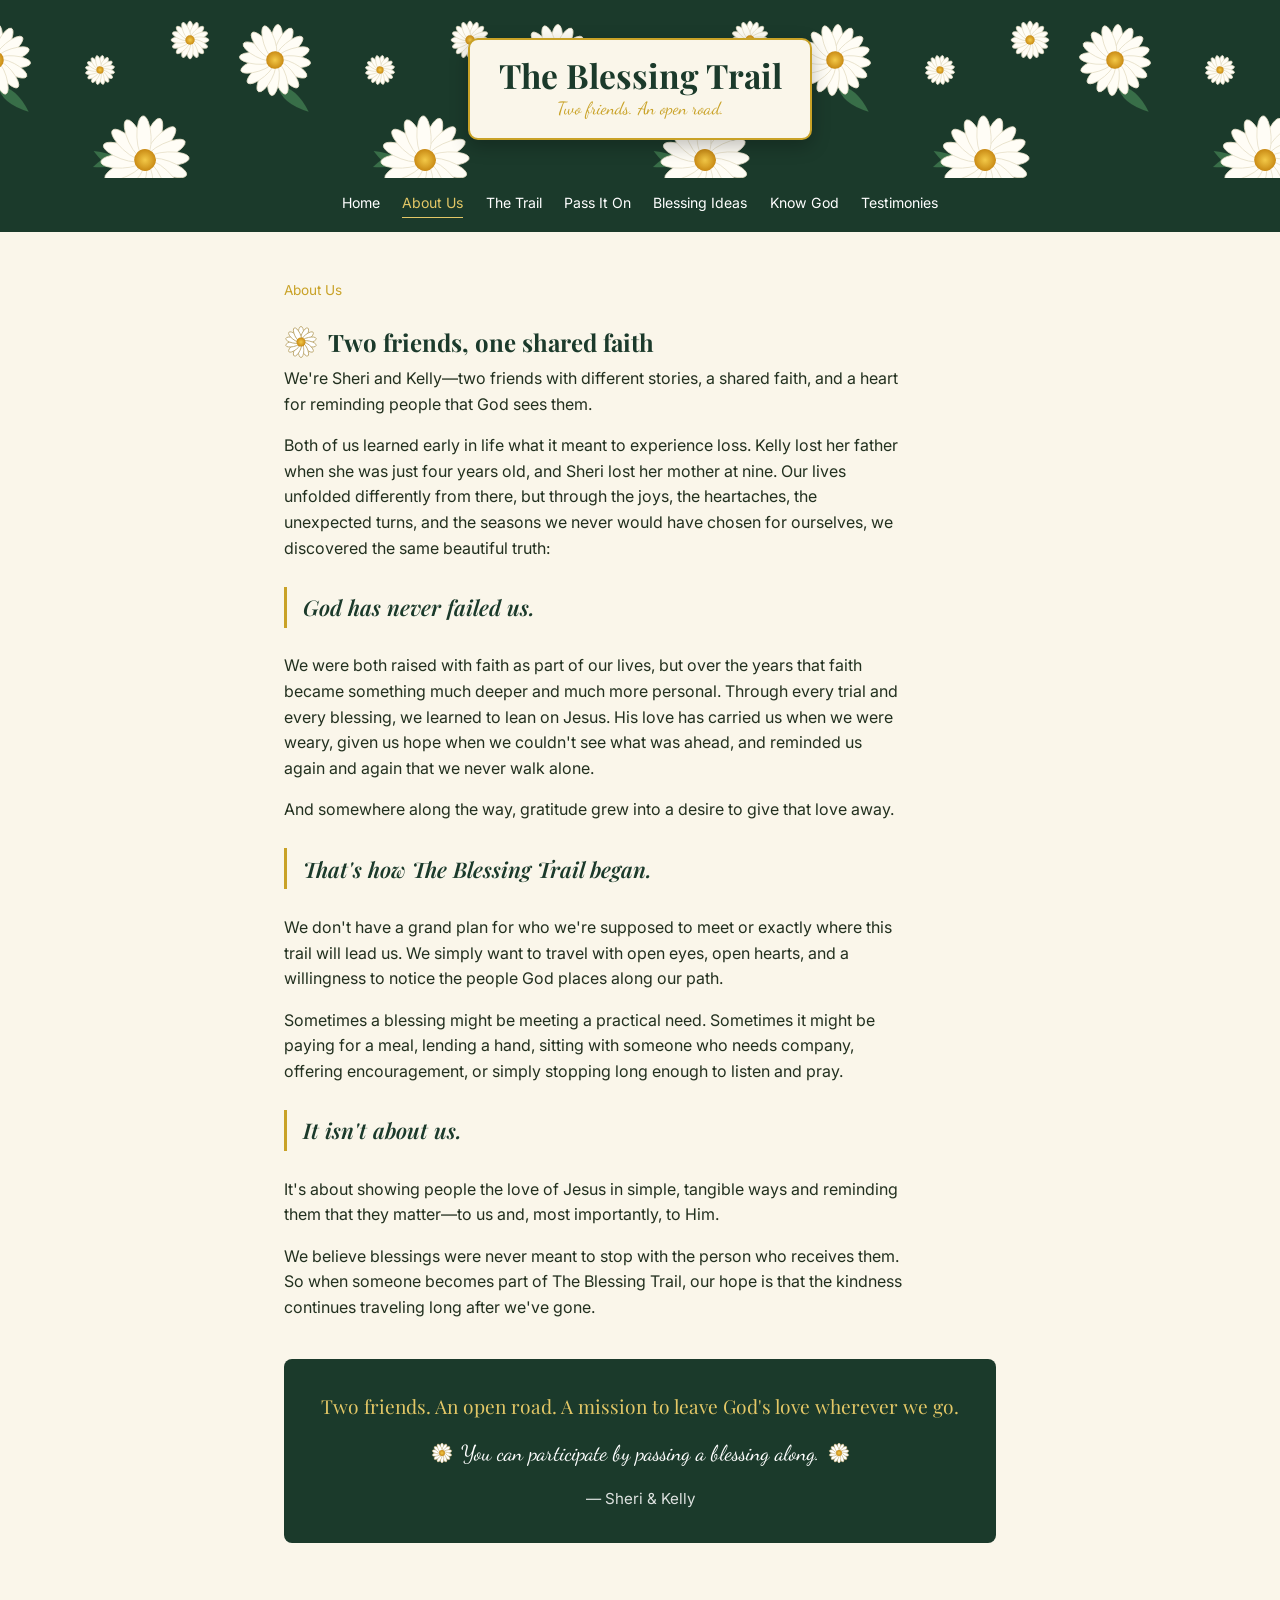
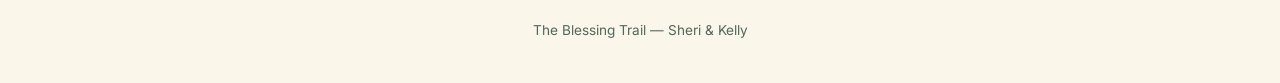
==== about.html @ 392722ab "Add About Us page Co-Authored-By: Claude Opus 5.5 <noreply@anthropic.com> Claude-Session: https://cl" ====
<!DOCTYPE html>
<html lang="en">
<head>
<meta charset="UTF-8">
<meta name="viewport" content="width=device-width, initial-scale=1, viewport-fit=cover">
<title>About Us — The Blessing Trail</title>
<meta name="description" content="Two friends. An open road. A mission to leave God's love wherever we go.">
<link rel="preconnect" href="https://fonts.googleapis.com">
<link rel="preconnect" href="https://fonts.gstatic.com" crossorigin>
<link href="https://fonts.googleapis.com/css2?family=Playfair+Display:wght@500;600;700&family=Dancing+Script:wght@600&family=Inter:wght@400;500;600&display=swap" rel="stylesheet">
<link rel="stylesheet" href="styles.css">
</head>
<body>

<header class="page-header">
  <a href="index.html">
    <span class="site-name">The Blessing Trail</span>
    <span class="tagline">Two friends. An open road.</span>
  </a>
</header>

<nav>
  <a href="index.html">Home</a>
  <a href="about.html" aria-current="page">About Us</a>
  <a href="trail.html">The Trail</a>
  <a href="pass-it-on.html">Pass It On</a>
  <a href="ideas.html">Blessing Ideas</a>
  <a href="know-god.html">Know God</a>
  <a href="testimonies.html">Testimonies</a>
</nav>

<main>

  <section class="block about" id="about-us">
    <span class="kicker">About Us</span>
    <h2>Two friends, one shared faith</h2>
    <p>We're Sheri and Kelly—two friends with different stories, a shared faith, and a heart for reminding people that God sees them.</p>
    <p>Both of us learned early in life what it meant to experience loss. Kelly lost her father when she was just four years old, and Sheri lost her mother at nine. Our lives unfolded differently from there, but through the joys, the heartaches, the unexpected turns, and the seasons we never would have chosen for ourselves, we discovered the same beautiful truth:</p>
    <p class="callout">God has never failed us.</p>
    <p>We were both raised with faith as part of our lives, but over the years that faith became something much deeper and much more personal. Through every trial and every blessing, we learned to lean on Jesus. His love has carried us when we were weary, given us hope when we couldn't see what was ahead, and reminded us again and again that we never walk alone.</p>
    <p>And somewhere along the way, gratitude grew into a desire to give that love away.</p>
    <p class="callout">That's how The Blessing Trail began.</p>
    <p>We don't have a grand plan for who we're supposed to meet or exactly where this trail will lead us. We simply want to travel with open eyes, open hearts, and a willingness to notice the people God places along our path.</p>
    <p>Sometimes a blessing might be meeting a practical need. Sometimes it might be paying for a meal, lending a hand, sitting with someone who needs company, offering encouragement, or simply stopping long enough to listen and pray.</p>
    <p class="callout">It isn't about us.</p>
    <p>It's about showing people the love of Jesus in simple, tangible ways and reminding them that they matter—to us and, most importantly, to Him.</p>
    <p>We believe blessings were never meant to stop with the person who receives them. So when someone becomes part of The Blessing Trail, our hope is that the kindness continues traveling long after we've gone.</p>

    <div class="about-closing">
      <p class="motto">Two friends. An open road. A mission to leave God's love wherever we go.</p>
      <p class="invite"><img src="daisy.svg" alt="" width="22" height="22"> You can participate by passing a blessing along. <img src="daisy.svg" alt="" width="22" height="22"></p>
      <p class="signoff">— Sheri &amp; Kelly</p>
    </div>
  </section>

</main>

<footer>
  The Blessing Trail — Sheri &amp; Kelly
</footer>

</body>
</html>
---- styles.css ----
:root{
  --cream:#faf6ea;
  --ink:#22301f;
  --green-deep:#1b3a2b;
  --green:#2f5a3f;
  --gold:#c9a227;
  --gold-soft:#e3c766;
  padding-top: env(safe-area-inset-top, 0px);
  padding-bottom: env(safe-area-inset-bottom, 0px);
}
@media (prefers-color-scheme: dark){
  :root:not([data-theme="light"]){ --cream:#faf6ea; --ink:#22301f; }
}
*{box-sizing:border-box; margin:0; padding:0;}
html{scroll-behavior:smooth; scroll-padding-top: env(safe-area-inset-top, 0px);}
body{ background:var(--cream); color:var(--ink); font-family:'Inter',sans-serif; line-height:1.6; }
h1,h2,h3{font-family:'Playfair Display',serif;}
.script{font-family:'Dancing Script',cursive;}
a{color:inherit;}

header{ background:var(--green-deep) url("daisy-pattern.svg") center top / 280px 320px repeat; }
.hero-img{ display:block; margin:0 auto; width:auto; max-width:100%; height:auto; max-height:100vh; max-height:100dvh; }

nav{
  background:var(--green-deep);
  display:flex; justify-content:center; gap:1.4rem; flex-wrap:wrap;
  padding:0.9rem 1rem;
  font-size:0.88rem;
}
nav a{ color:#ffffff; text-decoration:none; border-bottom:1px solid transparent; padding-bottom:2px; }
nav a:hover, nav a:focus-visible{ color:var(--gold-soft); border-color:var(--gold-soft); }

main{max-width:760px; margin:0 auto; padding:0 1.5rem;}

section.block{padding:3rem 0 2.6rem; border-bottom:1px solid rgba(27,58,43,0.12);}
section.block:last-of-type{border-bottom:none;}
section.block h2{ font-size:1.5rem; color:var(--green-deep); margin-bottom:0.3rem; }
section.block .kicker{ color:var(--gold); font-size:0.85rem; margin-bottom:1.3rem; display:block; }

section.block > p{max-width:62ch; margin-bottom:1rem;}

.card-front{ display:block; width:100%; max-width:420px; height:auto; margin:1.4rem auto 0; filter:drop-shadow(0 6px 10px rgba(27,58,43,0.18)); }

.counter-wrap{
  text-align:center;
  background:var(--green-deep);
  color:var(--cream);
  border-radius:8px;
  padding:2.4rem 1.5rem;
}
.counter-num{
  font-family:'Playfair Display',serif;
  font-size:clamp(3rem, 12vw, 4.5rem);
  color:var(--gold-soft);
  font-weight:700;
  line-height:1;
}
.counter-wrap p{ margin-top:0.6rem; font-size:1rem; color:#ffffff; }

.log-group{ margin-bottom:1.6rem; }
.log-group h3{ font-size:1.1rem; color:var(--green-deep); margin-bottom:0.6rem; }
.log-group h3 .state-count{ color:var(--gold); font-size:0.85rem; font-weight:400; font-family:'Inter',sans-serif; }
.log-entry{
  background:#fff;
  border-left:3px solid var(--gold);
  border-radius:3px;
  padding:0.85rem 1.1rem;
  margin-bottom:0.6rem;
}
.log-entry .city{ font-weight:600; color:var(--green-deep); font-size:0.95rem; }
.log-entry .desc{ font-size:0.9rem; color:#454f42; margin-top:0.15rem; }
.log-entry .date{ font-size:0.78rem; color:#8a8570; margin-top:0.3rem; }

.empty-state{
  background:#fff;
  border:1px dashed rgba(27,58,43,0.3);
  border-radius:6px;
  padding:1.6rem;
  text-align:center;
  color:#5c6656;
  font-style:italic;
}

.step{
  display:flex;
  gap:0.9rem;
  background:#fff;
  border:1px solid rgba(27,58,43,0.14);
  border-radius:5px;
  padding:0.9rem 1.1rem;
  margin-bottom:0.7rem;
}
.step .verse{
  font-weight:600;
  color:var(--gold);
  white-space:nowrap;
  font-size:0.88rem;
  min-width:96px;
}
.step p{ font-size:0.92rem; color:#3c4238; }

.prayer-box{
  background:var(--green-deep);
  color:var(--cream);
  border-radius:8px;
  padding:1.8rem 1.6rem;
  margin-top:1.6rem;
}
.prayer-box h3{ color:var(--gold-soft); font-size:1.05rem; margin-bottom:0.7rem; }
.prayer-box p{ font-size:0.95rem; line-height:1.8; font-style:italic; color:#ffffff; }

.block h2::before{ content:""; display:inline-block; width:1.4em; height:1.4em; margin-right:0.45em; vertical-align:-0.3em; background:url("daisy.svg") center / contain no-repeat; }

nav a[aria-current="page"]{ color:var(--gold-soft); border-color:var(--gold-soft); }

.page-header{ padding:2.4rem 1rem; text-align:center; }
.page-header a{
  display:inline-block; text-decoration:none;
  background:var(--cream); color:var(--green-deep);
  border:2px solid var(--gold); border-radius:10px;
  padding:0.9rem 1.8rem;
  box-shadow:0 6px 18px rgba(0,0,0,0.25);
}
.page-header .site-name{ font-family:'Playfair Display',serif; font-weight:700; font-size:clamp(1.5rem, 5vw, 2.1rem); display:block; line-height:1.2; }
.page-header .tagline{ font-family:'Dancing Script',cursive; color:var(--gold); font-size:1.1rem; display:block; }

.explore{ display:grid; grid-template-columns:repeat(auto-fit, minmax(160px, 1fr)); gap:0.8rem; }
.explore a{
  display:block; text-decoration:none;
  background:#fff; border:1px solid rgba(27,58,43,0.14); border-left:3px solid var(--gold);
  border-radius:5px; padding:0.9rem 1.1rem;
}
.explore a strong{ display:block; font-family:'Playfair Display',serif; color:var(--green-deep); font-size:1.05rem; }
.explore a span{ font-size:0.88rem; color:#5c6656; }
.explore a:hover, .explore a:focus-visible{ border-color:var(--gold); background:#fffdf5; }

footer{ text-align:center; padding:2.2rem 1.5rem 2.6rem; color:var(--green-deep); font-size:0.85rem; opacity:0.75; }

@media (prefers-reduced-motion: reduce){ html{scroll-behavior:auto;} }

.idea-group{ margin-top:2rem; }
.idea-group h3{ font-size:1.15rem; color:var(--green-deep); margin-bottom:0.7rem; display:flex; align-items:center; gap:0.6rem; flex-wrap:wrap; }
.idea-tag{ font-family:'Inter',sans-serif; font-size:0.72rem; font-weight:600; letter-spacing:0.04em; text-transform:uppercase; color:var(--green); background:#e6efe3; border-radius:999px; padding:0.15rem 0.6rem; }
.ideas{ list-style:none; display:grid; gap:0.55rem; }
.ideas li{
  background:#fff; border:1px solid rgba(27,58,43,0.12); border-radius:5px;
  padding:0.75rem 1rem 0.75rem 2.6rem; font-size:0.95rem; color:#3c4238;
  background-image:url("daisy.svg"); background-repeat:no-repeat; background-size:1.1rem; background-position:0.9rem 0.85rem;
}
.idea-share{ margin-top:2.4rem; background:var(--green-deep); color:#fff; border-radius:8px; padding:1.6rem; }
.idea-share h3{ color:var(--gold-soft); font-size:1.1rem; margin-bottom:0.5rem; }
.idea-share p{ font-size:0.95rem; }
.idea-share a{ color:var(--gold-soft); }

.about .callout{
  font-family:'Playfair Display',serif; font-size:1.35rem; font-weight:600; font-style:italic;
  color:var(--green-deep); border-left:3px solid var(--gold); padding:0.2rem 0 0.2rem 1rem; margin:1.6rem 0;
}
.about-closing{ margin-top:2.4rem; background:var(--green-deep); color:#fff; border-radius:8px; padding:2rem 1.6rem; text-align:center; }
.about-closing .motto{ font-family:'Playfair Display',serif; font-size:1.2rem; color:var(--gold-soft); margin-bottom:0.9rem; }
.about-closing .invite{ font-family:'Dancing Script',cursive; font-size:1.35rem; display:flex; align-items:center; justify-content:center; gap:0.5rem; flex-wrap:wrap; }
.about-closing .signoff{ margin-top:1rem; font-size:0.95rem; opacity:0.85; }
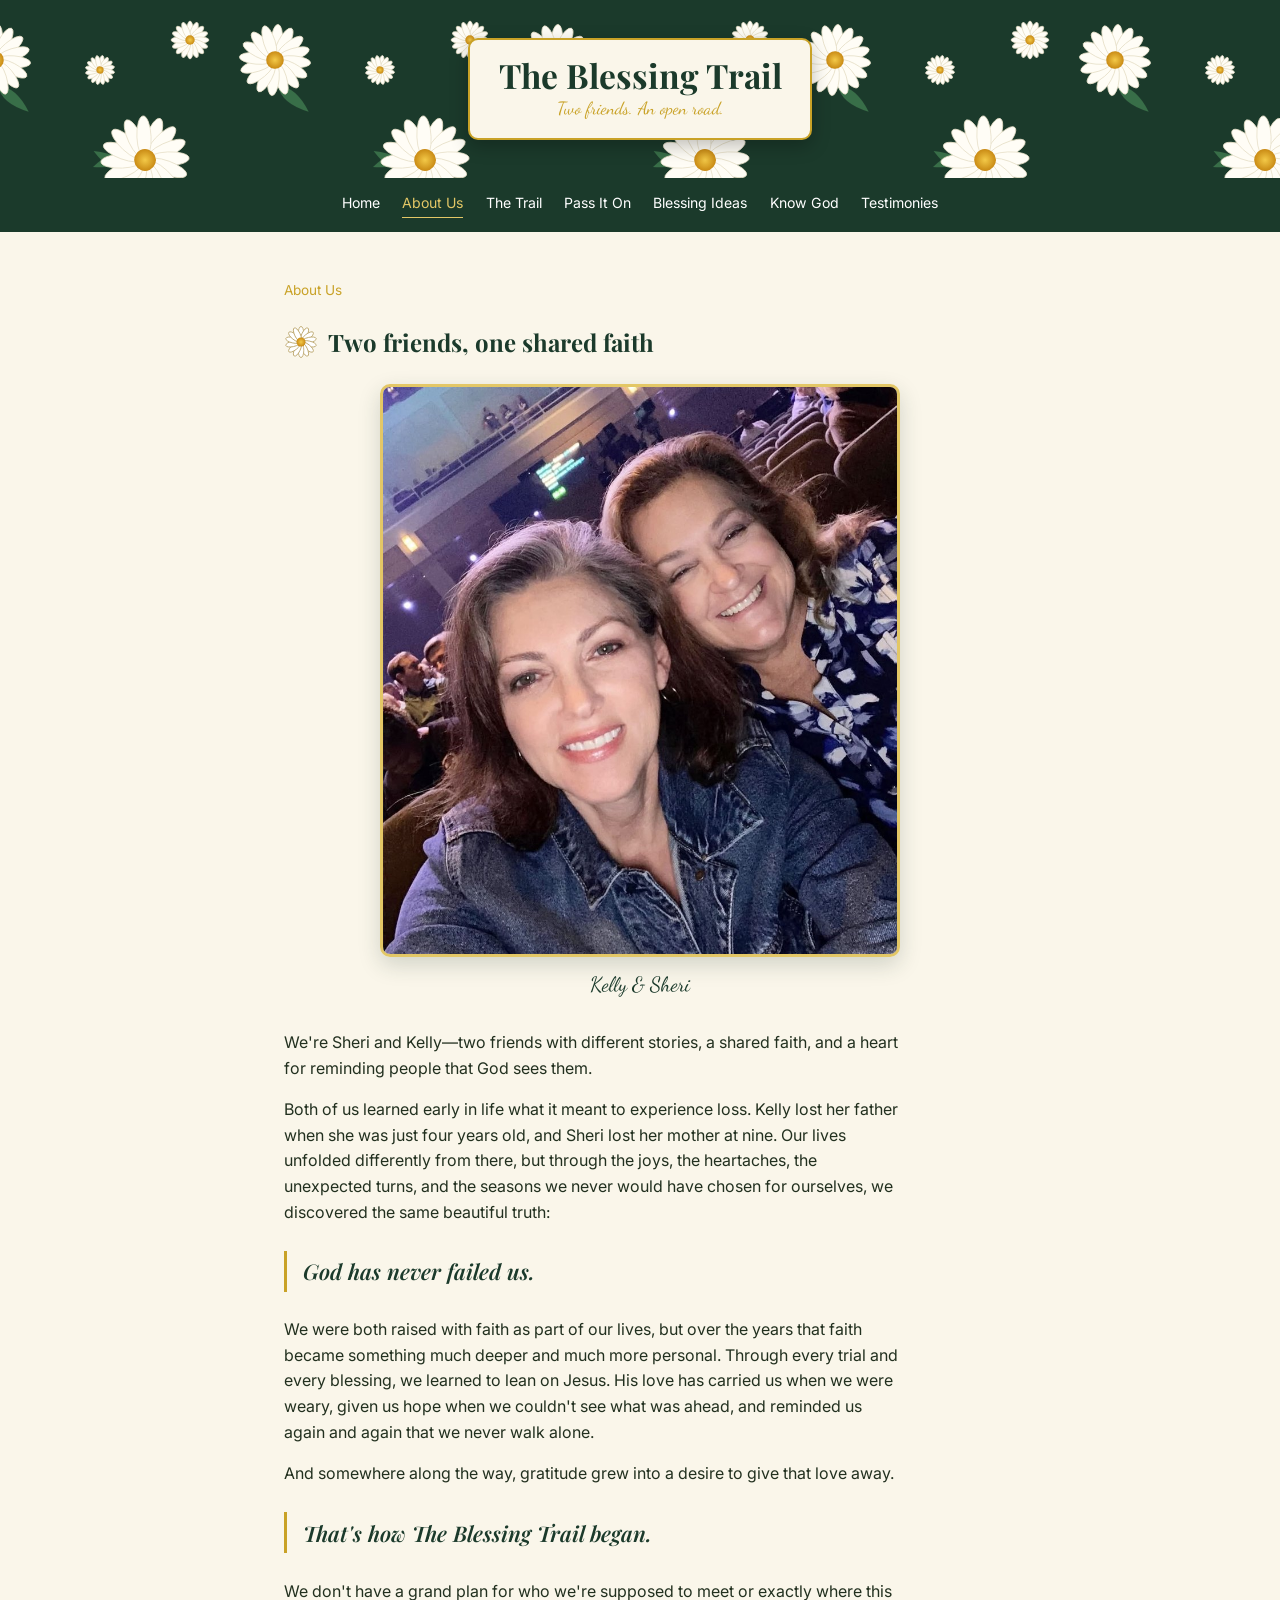
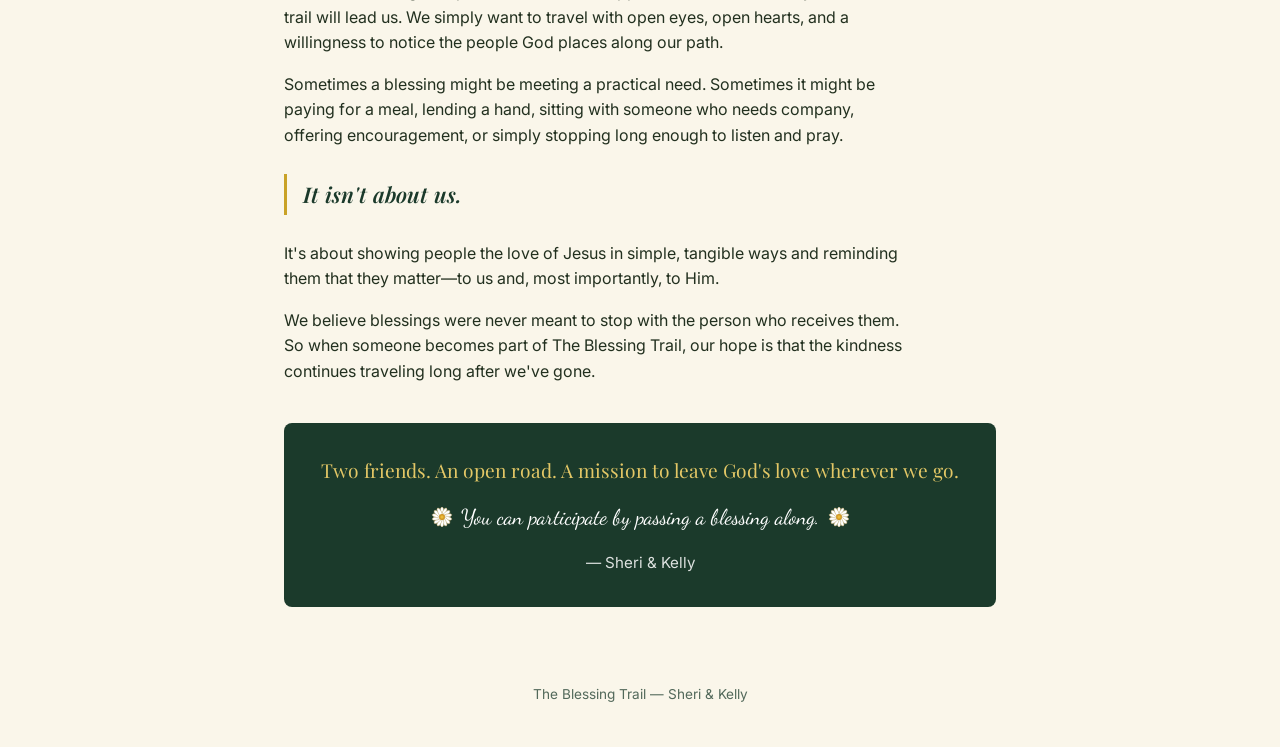
==== commit 7832e789: "Add photo of Kelly and Sheri to About Us Co-Authored-By: Claude Opus 5.5 <noreply@anthropic.com> Cla" ====
--- a/about.html
+++ b/about.html
@@ -34,6 +34,7 @@
   <section class="block about" id="about-us">
     <span class="kicker">About Us</span>
     <h2>Two friends, one shared faith</h2>
+    <figure class="about-photo"><img src="about-us.jpg" width="900" height="993" alt="Kelly (left) and Sheri (right) smiling together in a selfie"><figcaption>Kelly &amp; Sheri</figcaption></figure>
     <p>We're Sheri and Kelly—two friends with different stories, a shared faith, and a heart for reminding people that God sees them.</p>
     <p>Both of us learned early in life what it meant to experience loss. Kelly lost her father when she was just four years old, and Sheri lost her mother at nine. Our lives unfolded differently from there, but through the joys, the heartaches, the unexpected turns, and the seasons we never would have chosen for ourselves, we discovered the same beautiful truth:</p>
     <p class="callout">God has never failed us.</p>
--- a/styles.css
+++ b/styles.css
@@ -160,3 +160,11 @@
 .about-closing .motto{ font-family:'Playfair Display',serif; font-size:1.2rem; color:var(--gold-soft); margin-bottom:0.9rem; }
 .about-closing .invite{ font-family:'Dancing Script',cursive; font-size:1.35rem; display:flex; align-items:center; justify-content:center; gap:0.5rem; flex-wrap:wrap; }
 .about-closing .signoff{ margin-top:1rem; font-size:0.95rem; opacity:0.85; }
+
+.about-photo{ margin:1.4rem 0 1.8rem; }
+.about-photo img{
+  display:block; width:100%; max-width:520px; height:auto; margin:0 auto;
+  border-radius:10px; border:3px solid var(--gold-soft);
+  box-shadow:0 8px 22px rgba(27,58,43,0.18);
+}
+.about-photo figcaption{ text-align:center; margin-top:0.7rem; font-family:'Dancing Script',cursive; font-size:1.3rem; color:var(--green-deep); }
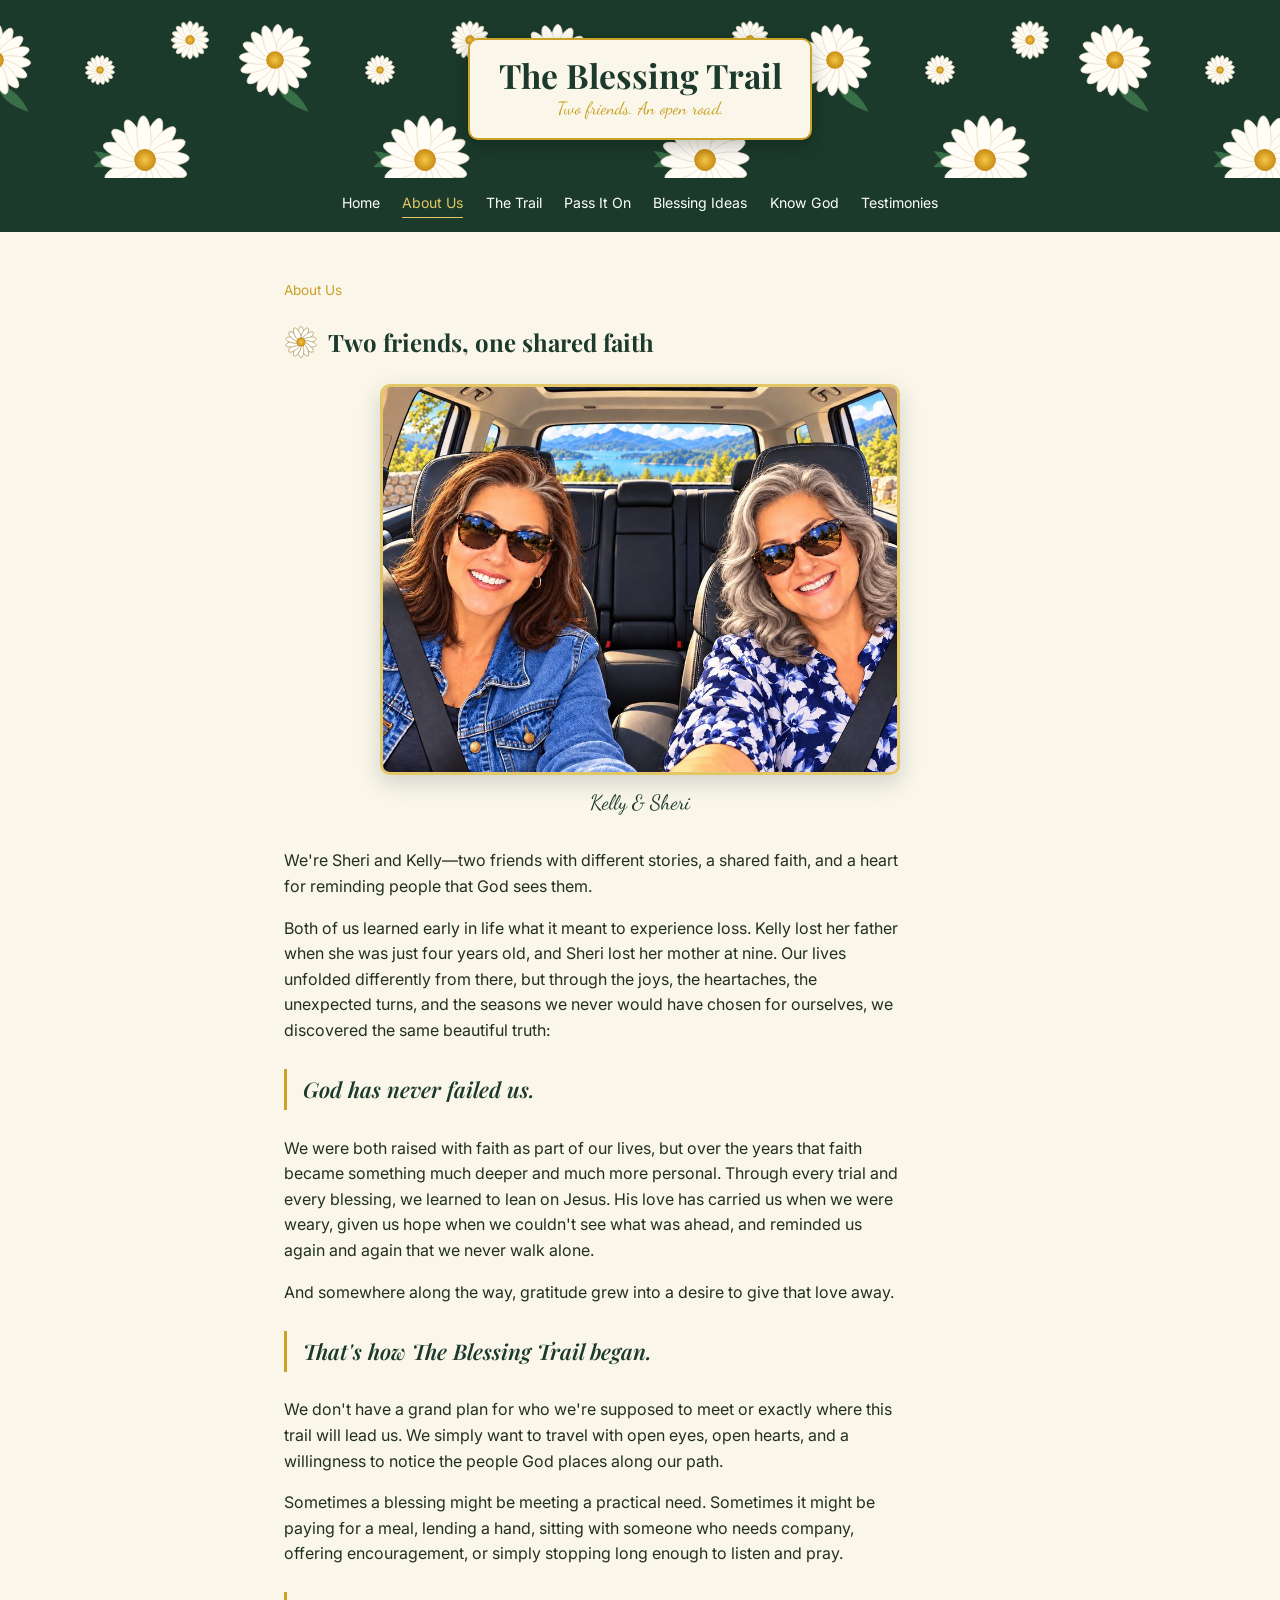
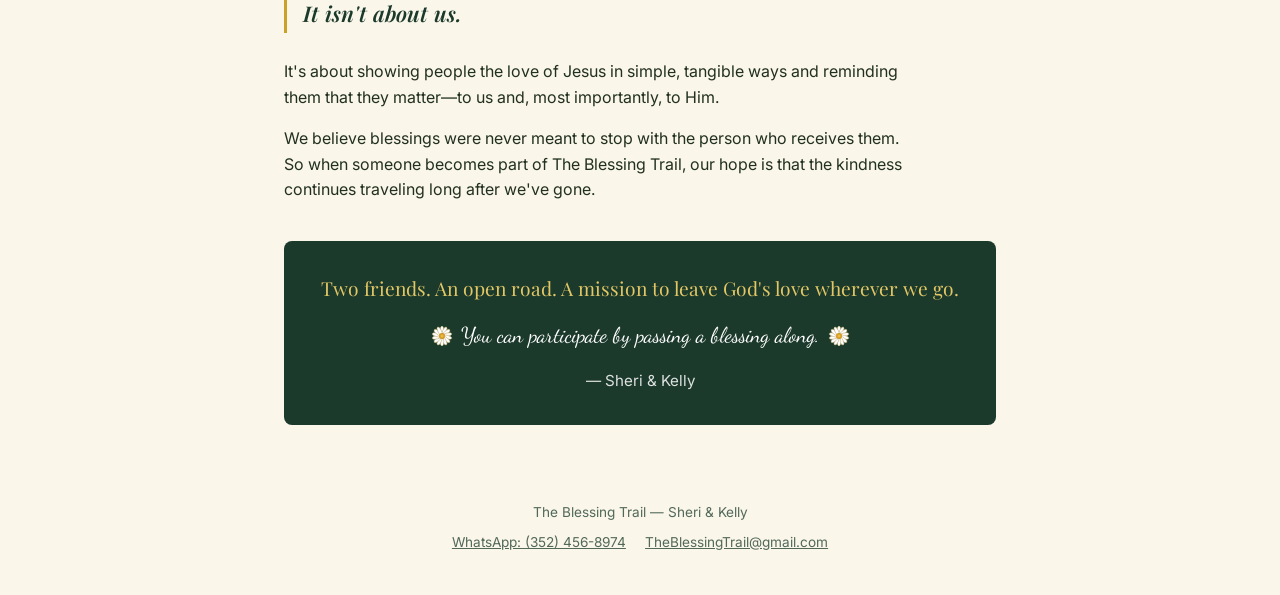
==== commit 5b3111c7: "Add Julie's photo and jingle video, new About Us photo, and WhatsApp/email contact in the footer Co-" ====
--- a/about.html
+++ b/about.html
@@ -34,7 +34,7 @@
   <section class="block about" id="about-us">
     <span class="kicker">About Us</span>
     <h2>Two friends, one shared faith</h2>
-    <figure class="about-photo"><img src="about-us.jpg" width="900" height="993" alt="Kelly (left) and Sheri (right) smiling together in a selfie"><figcaption>Kelly &amp; Sheri</figcaption></figure>
+    <figure class="about-photo"><img src="about-us.jpg" width="900" height="675" alt="Kelly (left) and Sheri (right) smiling in sunglasses in the car, with mountains and a lake behind them"><figcaption>Kelly &amp; Sheri</figcaption></figure>
     <p>We're Sheri and Kelly—two friends with different stories, a shared faith, and a heart for reminding people that God sees them.</p>
     <p>Both of us learned early in life what it meant to experience loss. Kelly lost her father when she was just four years old, and Sheri lost her mother at nine. Our lives unfolded differently from there, but through the joys, the heartaches, the unexpected turns, and the seasons we never would have chosen for ourselves, we discovered the same beautiful truth:</p>
     <p class="callout">God has never failed us.</p>
@@ -58,6 +58,10 @@
 
 <footer>
   The Blessing Trail — Sheri &amp; Kelly
+  <div class="contact">
+    <a href="https://wa.me/13524568974" target="_blank" rel="noopener">WhatsApp: (352) 456-8974</a>
+    <a href="mailto:TheBlessingTrail@gmail.com">TheBlessingTrail@gmail.com</a>
+  </div>
 </footer>
 
 </body>
--- a/styles.css
+++ b/styles.css
@@ -135,6 +135,7 @@
 .explore a:hover, .explore a:focus-visible{ border-color:var(--gold); background:#fffdf5; }
 
 footer{ text-align:center; padding:2.2rem 1.5rem 2.6rem; color:var(--green-deep); font-size:0.85rem; opacity:0.75; }
+footer .contact{ margin-top:0.5rem; display:flex; justify-content:center; flex-wrap:wrap; gap:0.4rem 1.2rem; }
 
 @media (prefers-reduced-motion: reduce){ html{scroll-behavior:auto;} }
 
@@ -168,3 +169,12 @@
   box-shadow:0 8px 22px rgba(27,58,43,0.18);
 }
 .about-photo figcaption{ text-align:center; margin-top:0.7rem; font-family:'Dancing Script',cursive; font-size:1.3rem; color:var(--green-deep); }
+
+.log-photo{ margin:0.8rem 0 0.4rem; }
+.log-photo img{ display:block; width:100%; max-width:420px; height:auto; border-radius:8px; border:2px solid var(--gold-soft); }
+.log-photo figcaption{ font-family:'Dancing Script',cursive; font-size:1.15rem; color:var(--green-deep); margin-top:0.3rem; }
+.log-video{ margin-top:0.8rem; }
+.log-video .label{ display:block; font-size:0.82rem; font-weight:600; color:var(--green-deep); margin-bottom:0.3rem; }
+.log-video .hint{ font-weight:400; color:#8a8570; }
+.log-video video{ display:block; width:100%; max-width:420px; height:auto; border-radius:8px; background:#000; }
+.log-link{ display:inline-block; margin-top:0.6rem; font-size:0.85rem; color:var(--green); font-weight:500; }
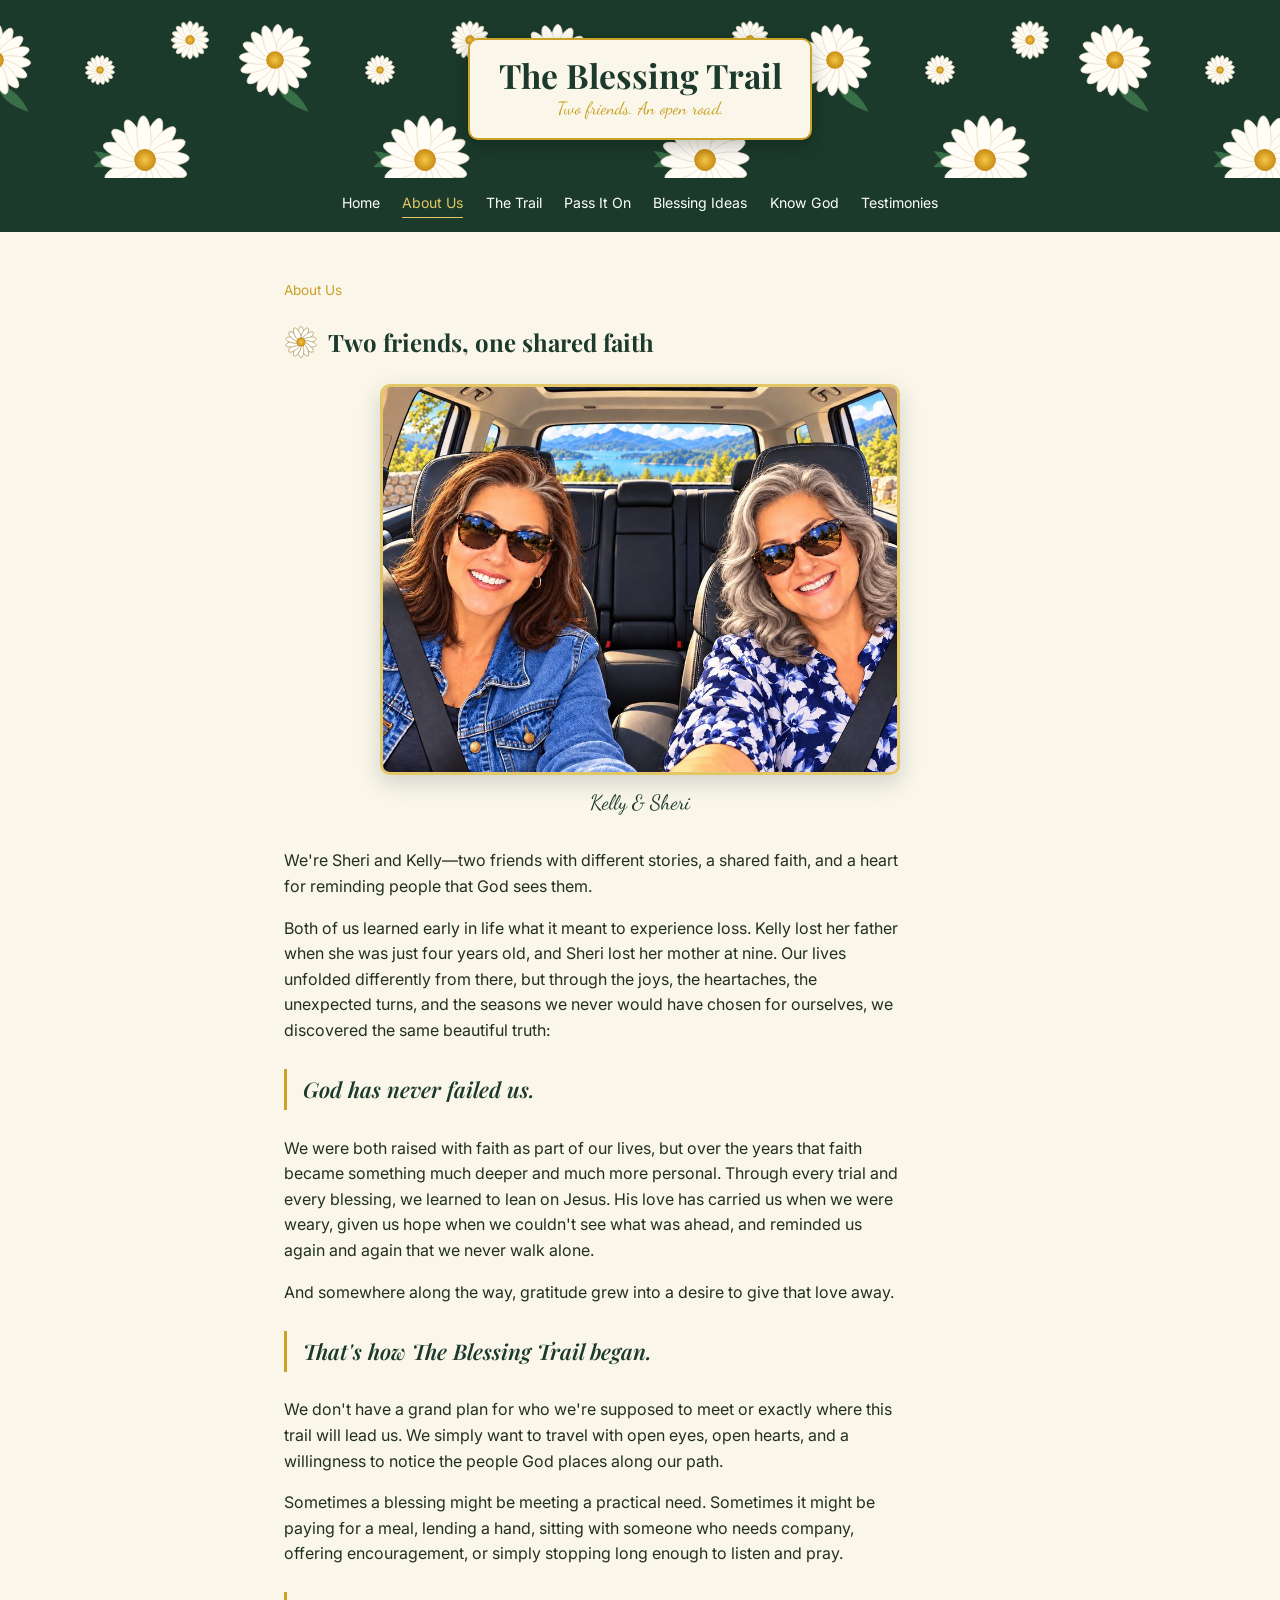
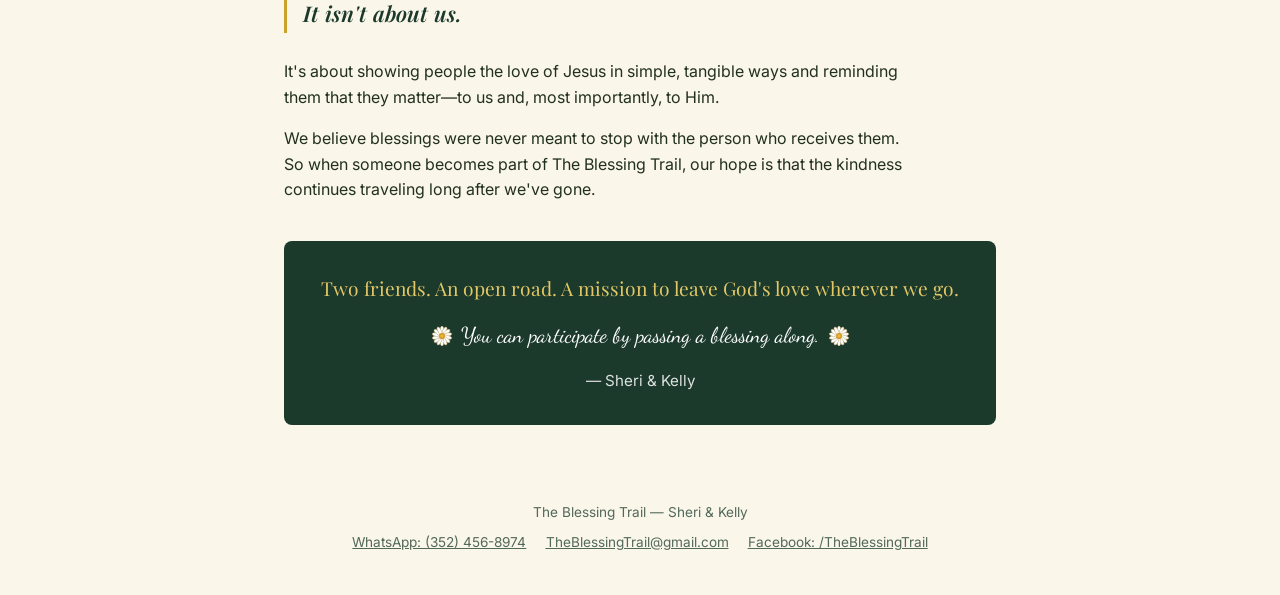
==== commit f8076912: "Add Facebook page link to the footer on every page Co-Authored-By: Claude Opus 5.5 <noreply@anthropi" ====
--- a/about.html
+++ b/about.html
@@ -61,6 +61,7 @@
   <div class="contact">
     <a href="https://wa.me/13524568974" target="_blank" rel="noopener">WhatsApp: (352) 456-8974</a>
     <a href="mailto:TheBlessingTrail@gmail.com">TheBlessingTrail@gmail.com</a>
+    <a href="https://www.facebook.com/TheBlessingTrail" target="_blank" rel="noopener">Facebook: /TheBlessingTrail</a>
   </div>
 </footer>
 
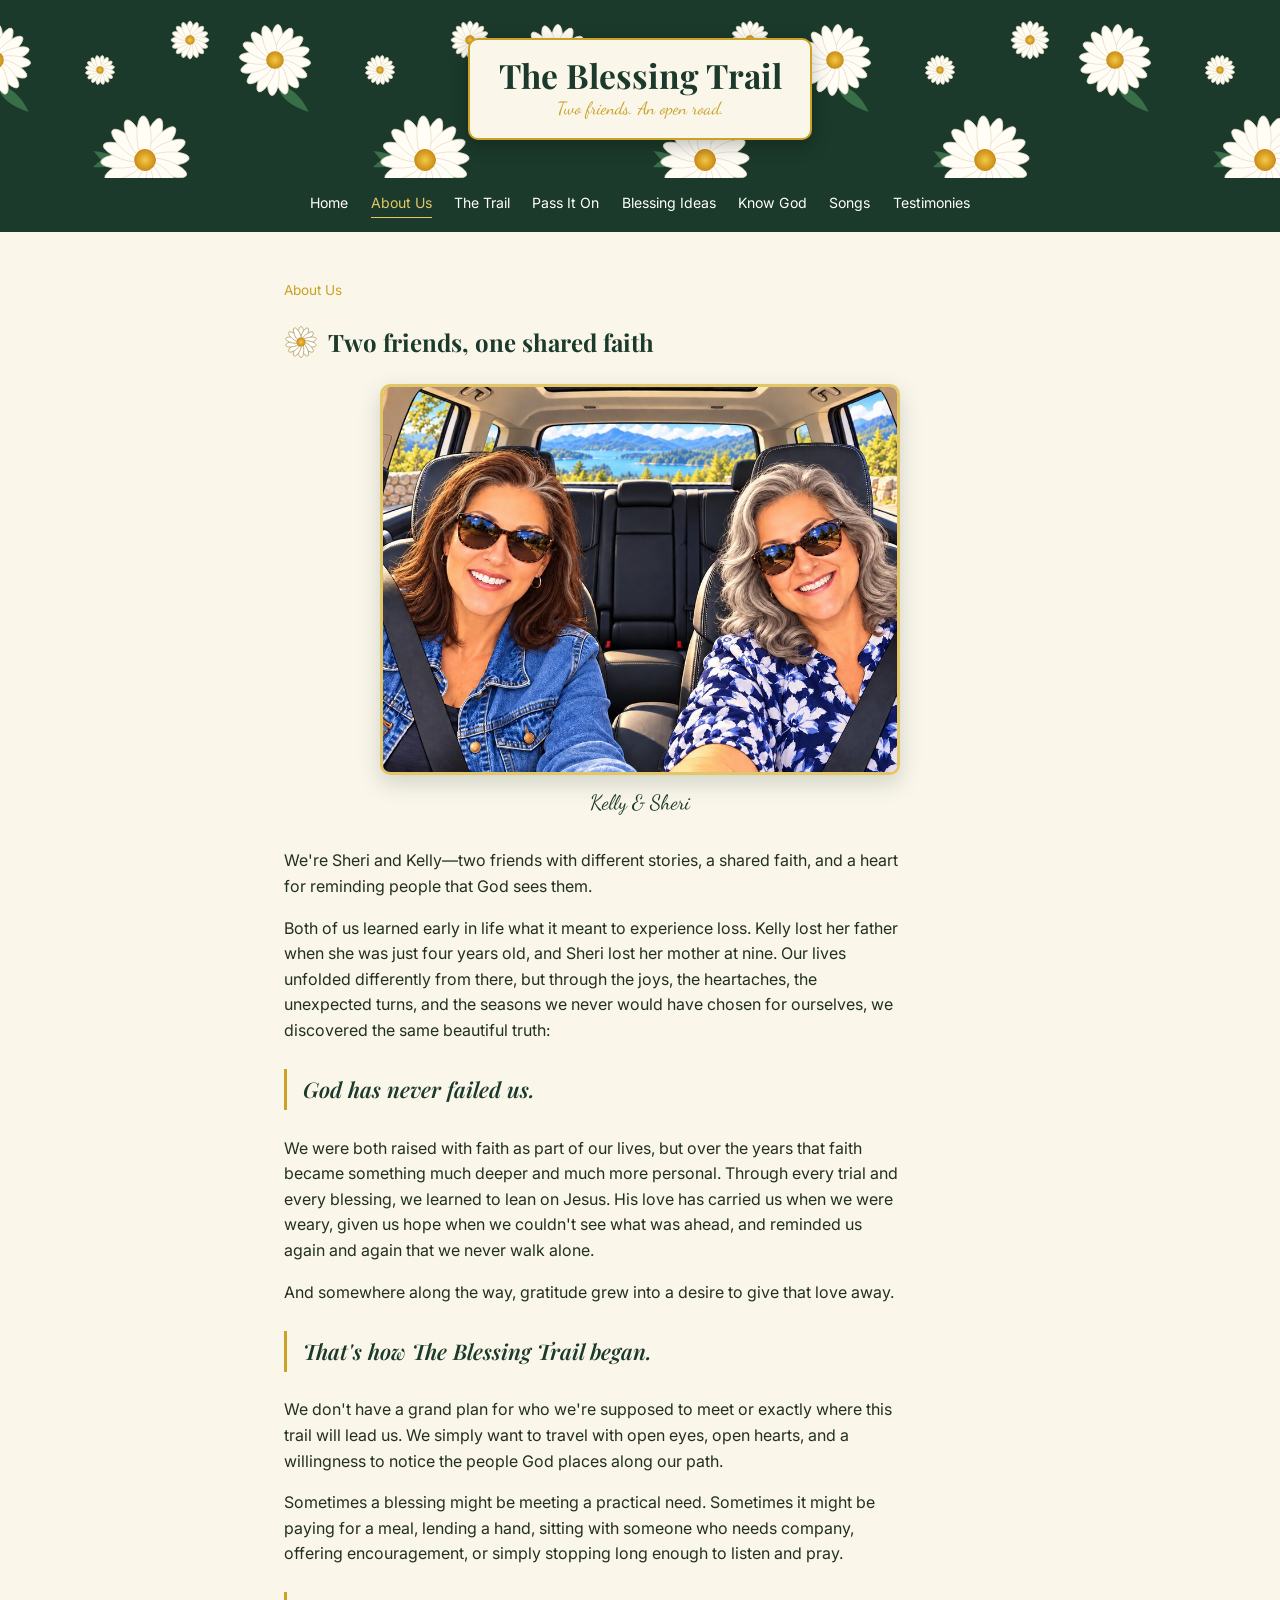
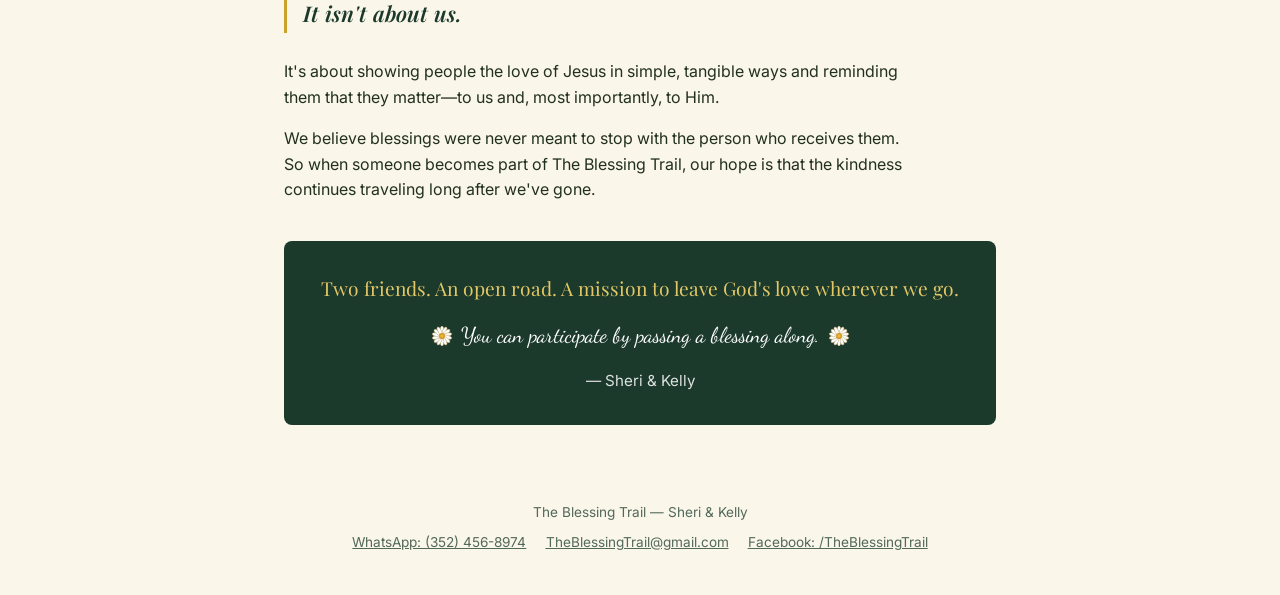
==== commit 9e250085: "Add a Songs page with Julie's Place — Feels Like Home Adds Songs to the menu on every page and links" ====
--- a/about.html
+++ b/about.html
@@ -26,6 +26,7 @@
   <a href="pass-it-on.html">Pass It On</a>
   <a href="ideas.html">Blessing Ideas</a>
   <a href="know-god.html">Know God</a>
+  <a href="songs.html">Songs</a>
   <a href="testimonies.html">Testimonies</a>
 </nav>
 
--- a/styles.css
+++ b/styles.css
@@ -178,3 +178,12 @@
 .log-video .hint{ font-weight:400; color:#8a8570; }
 .log-video video{ display:block; width:100%; max-width:420px; height:auto; border-radius:8px; background:#000; }
 .log-link{ display:inline-block; margin-top:0.6rem; font-size:0.85rem; color:var(--green); font-weight:500; }
+
+.song{ background:#fff; border-radius:8px; border-top:3px solid var(--gold); padding:1.3rem 1.2rem 1.4rem; margin-top:1.6rem; box-shadow:0 4px 14px rgba(27,58,43,0.08); }
+.song h3{ font-size:1.25rem; color:var(--green-deep); }
+.song .song-meta{ font-size:0.8rem; color:#8a8570; margin:0.2rem 0 1rem; }
+.song video{ display:block; width:100%; max-width:480px; height:auto; margin:0 auto 1.2rem; border-radius:8px; background:#000; }
+.song .lyrics p{ margin-bottom:1rem; font-size:0.98rem; line-height:1.75; }
+.song .lyrics .tag{ font-family:'Dancing Script',cursive; font-size:1.35rem; color:var(--green-deep); line-height:1.4; }
+.song .song-credit{ font-size:0.78rem; color:#8a8570; margin-top:0.4rem; }
+.song .song-credit a{ color:var(--green); }
